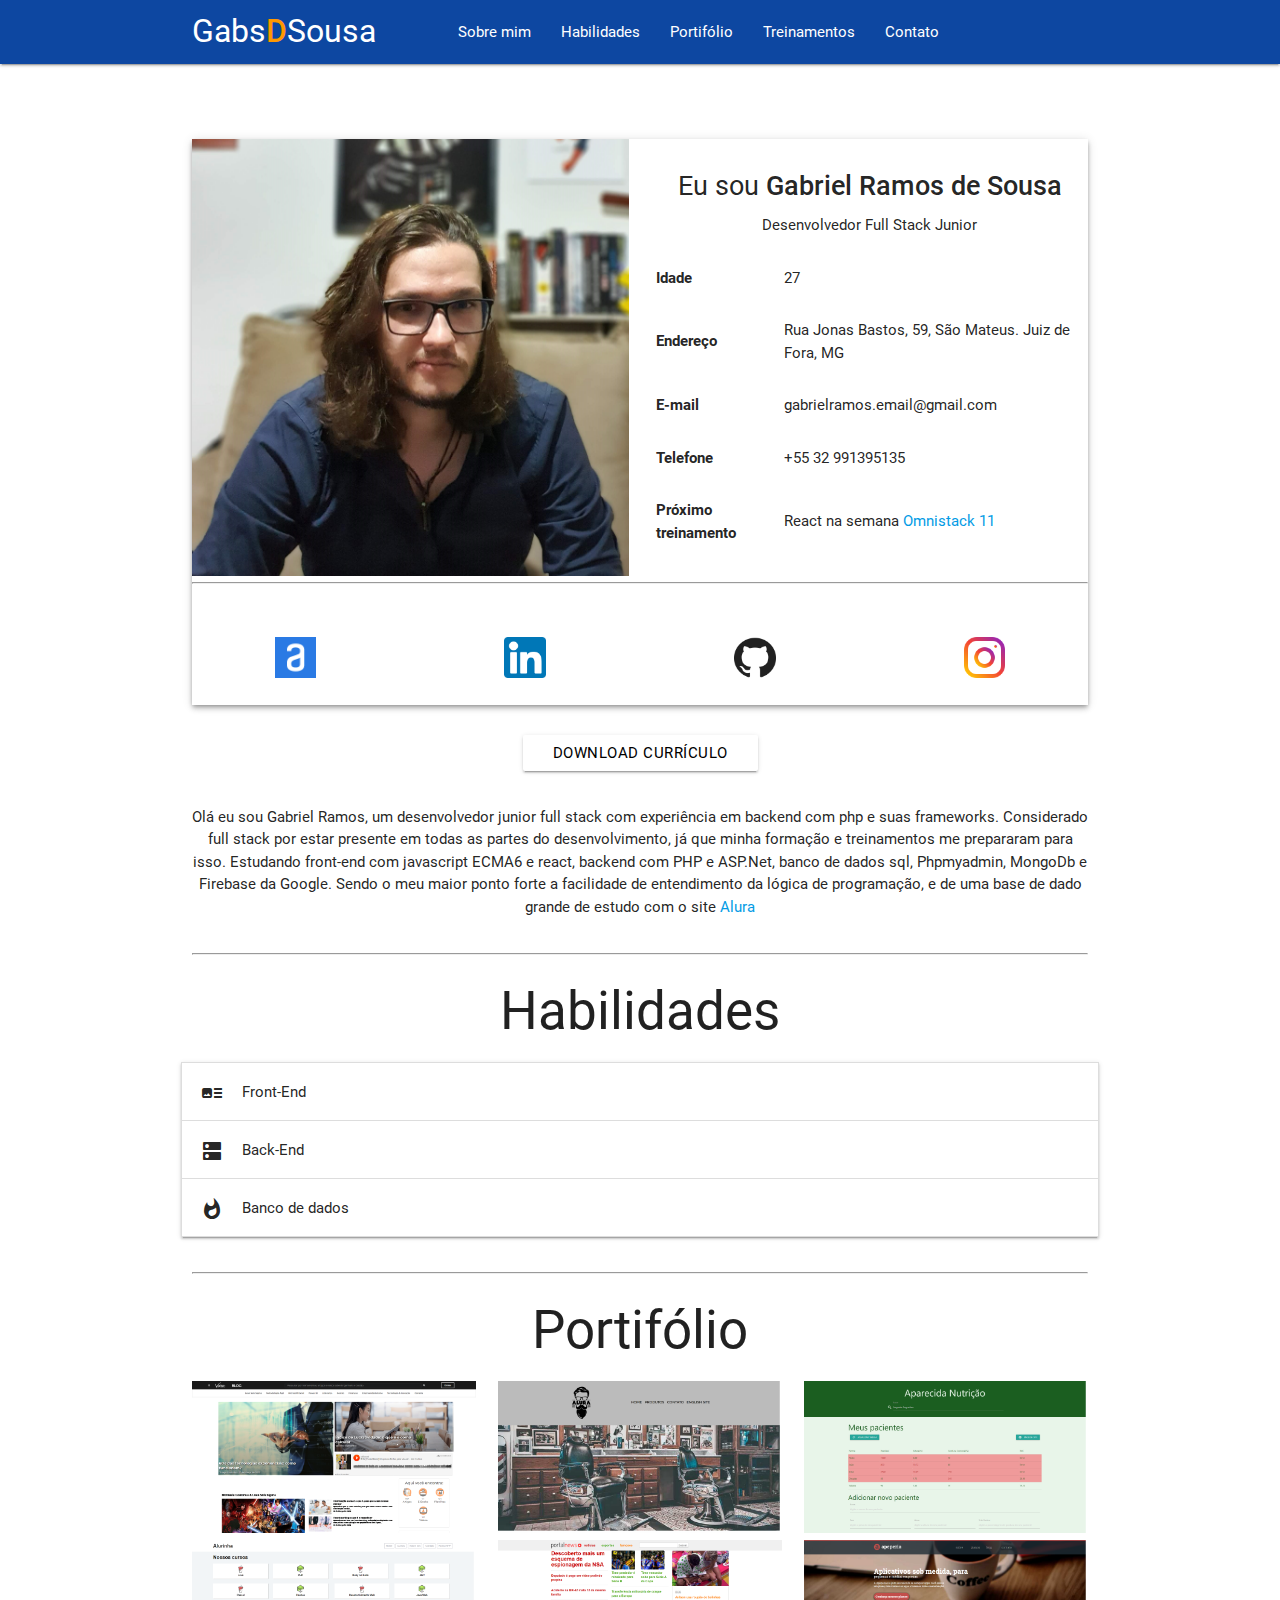
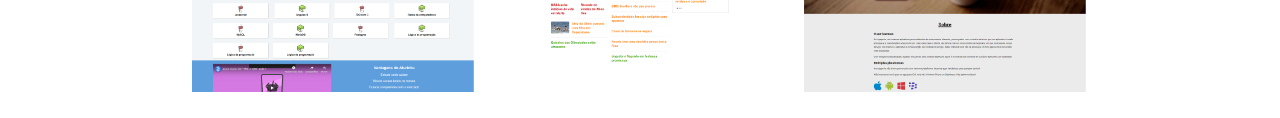
==== index.html @ a73f6cc8 "Inital portifolio" ====
<!DOCTYPE html>
<html lang="pt-br">
<head>
    <meta charset="UTF-8">
    <meta name="viewport" content="width=device-width, initial-scale=1.0">
    <link rel="stylesheet" href="lib/materialize/css/materialize.min.css">
    <link href="https://fonts.googleapis.com/icon?family=Material+Icons" rel="stylesheet">
    <link rel="stylesheet" href="css/style.css">
    <title>Gabriel Ramos de Sousa</title>
</head>
<body>
    <nav class="blue darken-4">
        <div class="container">
            <div class="nav-wrapper">
                <a href="#" class="brand-logo left">
                    Gabs<strong class="orange-text darken-4">D</strong>Sousa
                </a>
                <div class="container">
                    <ul id="nav-mobile" class="right hide-on-med-and-down">
                        <li><a href="#">Sobre mim</a></li>
                        <li><a href="#">Habilidades</a></li>
                        <li><a href="#">Portifólio</a></li>
                        <li><a href="#">Treinamentos</a></li>
                        <li><a href="#">Contato</a></li>
                    </ul>
                </div>
            </div>
        </div>
    </nav>

    <main>
        <div class="container">
            <section class="about z-depth-2" name="about">
                <div class="row">
                    <div class="col s12 m12 l6">
                        <img src="img/perfil.jpg" class="responsive-img img-principal" alt="Foto frontal de uma pessoa com cabelos compridos e camisa social">
                    </div>

                    <div class="col s12 m12 l6 right">
                        <header class="center">
                            <p class="name">Eu sou <strong>Gabriel Ramos de Sousa</strong></p>
                            <p class="subname">Desenvolvedor Full Stack Junior</p>
                        </header>

                        <table>
                            <tbody>
                                <tr>
                                    <th>Idade</th>
                                    <td>27</td>
                                </tr>
                                <tr>
                                    <th>Endereço</th>
                                    <td>Rua Jonas Bastos, 59, São Mateus. Juiz de Fora, MG</td>
                                </tr>
                                <tr>
                                    <th>E-mail</th>
                                    <td>gabrielramos.email@gmail.com</td>
                                </tr>
                                <tr>
                                    <th>Telefone</th>
                                    <td>+55 32 991395135</td>
                                </tr>
                                <tr>
                                    <th>Próximo treinamento</th>
                                    <td>React na semana <a
                                            href="https://rocketseat.com.br/week/inscricao/11.0">Omnistack 11</a>
                                        </td>
                                </tr>
                            </tbody>
                        </table>
                    </div>
                    
                    <div class="col s12 social-medias center">
                        <hr id="social-barrier">
                        <div class="row">
                            <div class="col s3">
                                <a href="https://cursos.alura.com.br/user/GabrielDSousa"><img src="img/alura icon.png"
                                        alt="Logo da Alura"></a>
                            </div>
                            <div class="col s3">
                                <a href="https://www.linkedin.com/in/gabrieldsousa/"><img src="img/linkedin.png"
                                        alt="Logo do LinkedIn"></a>
                            </div>
                            <div class="col s3">
                                <a href="https://github.com/GabrielDSousa"><img src="img/github.png"
                                        alt="Logo do Github"></a>
                            </div>
                            <div class="col s3">
                                <a href="https://www.instagram.com/gabsdsousa/"><img src="img/instagram.png"
                                        alt="Logo do Instagram"></a>
                            </div>
                        </div>
                    </div>
                </div>                
            </section>
            
            <div class="row btn-download">
                <div class="col s12 center">
                    <a class="waves-effect waves-light btn transparent black-text">Download Currículo</a>
                </div>    
            </div>

            <div class="row">
                <div class=" col s12 center">
                    <p>Olá eu sou Gabriel Ramos, um desenvolvedor junior full stack com experiência em backend com php e
                        suas frameworks.
                        Considerado full stack por estar presente em todas as partes do desenvolvimento, já que minha
                        formação e treinamentos
                        me prepararam para isso. Estudando front-end com javascript ECMA6 e react, backend com PHP e
                        ASP.Net, banco de dados sql, Phpmyadmin, MongoDb e Firebase da Google.
                        Sendo o meu maior ponto forte a facilidade de entendimento da lógica de programação, e de uma
                        base de dado grande de estudo
                        com o site <a href="alura.com.br">Alura</a>
                    </p>
                </div>
            </div>

            <hr>
            <section class="skills" name="skills">
                <h2 class="center">Habilidades</h2>

                <div class="row center">
                    <ul class="collapsible" data-collapsible="accordion">
                        <li>
                            <div class="collapsible-header"><i class="material-icons">art_track</i>Front-End</div>
                            <div class="collapsible-body">
                                <ul>
                                    <li>Javascript</li>
                                    <li>Responsividade</li>
                                    <li>Material Design</li>
                                    <li>React</li>
                                    <li>Jquery</li>
                                </ul>
                            </div>
                        </li>
                        <li>
                            <div class="collapsible-header"><i class="material-icons">dns</i>Back-End</div>
                            <div class="collapsible-body">
                                <ul>
                                    <li>PHP</li>
                                    <li>ASP.Net Mvc</li>
                                    <li>Laravel</li>
                                    <li>CodeIgniter</li>
                                </ul>
                            </div>
                        </li>
                        <li>
                            <div class="collapsible-header"><i class="material-icons">whatshot</i>Banco de dados</div>
                            <div class="collapsible-body">
                                <ul>
                                    <li>SQL</li>
                                    <li>Phpmyadmin</li>
                                    <li>Mongodb</li>
                                    <li>Firebase</li>
                                </ul>
                            </div>
                        </li>
                    </ul>                        
                </div>
            </section>

            <hr>

            <section class="portifolio" name="portifolio">
                <h2 class="center">Portifólio</h2>
                <div class="row">
                    <div class="col s12 m6 l4">
                        <a href="https://www.voitto.com.br/blog/" target="_blank"><img src="img/experiência.png"></a>
                    </div>
                    <div class="col s12 m6 l4">
                        <a href="https://gabrieldsousa.github.io/Alura-HTML5-CSS3/" target="_blank"><img src="img/htmlcss.png"></a>
                    </div>
                    <div class="col s12 m6 l4">
                        <a href="https://gabrieldsousa.github.io/Alura-JavaScript/"><img src="img/javascript.png"></a>
                    </div>
                    <div class="col s12 m6 l4">
                        <a href="https://gabrieldsousa.github.io/Estudo-Alura-Curso-Flexbox/"><img src="img/flexbox.png"></a>
                    </div>
                    <div class="col s12 m6 l4">
                        <a href="https://gabrieldsousa.github.io/Estudo-Alura-Web-Design-Responsivo/"><img src="img/responsividade.png"></a>
                    </div>
                    <div class="col s12 m6 l4">
                        <a href="https://gabrieldsousa.github.io/Estudo-Alura-Sass--Compass/"><img src="img/Sass.png"></a>
                    </div>
                </div>
            </section>
        </div>
    </main>


    <script src="lib/jquery/jquery-3.4.1.min.js"></script>
    <script src="lib/materialize/js/materialize.min.js"></script>
    <script src="js/init.js"></script>
</body>
</html>
---- css/style.css ----
.name{
    font-size: 1.8em;
    margin-bottom: 0;
}

.subname{
    font-size: 1em;
    margin-top:.5em;
}

.about{
    margin-top: 5em;
}

.skills div{
    margin-top: .2em;
}

#social-barrier{
    margin-top: 0;
}

.social-medias a img{
    width: 20%;
    margin-top: 3em;
}

.btn-download{
    margin-top: 2em;
}

.portifolio a img {
    width: 100%;
}
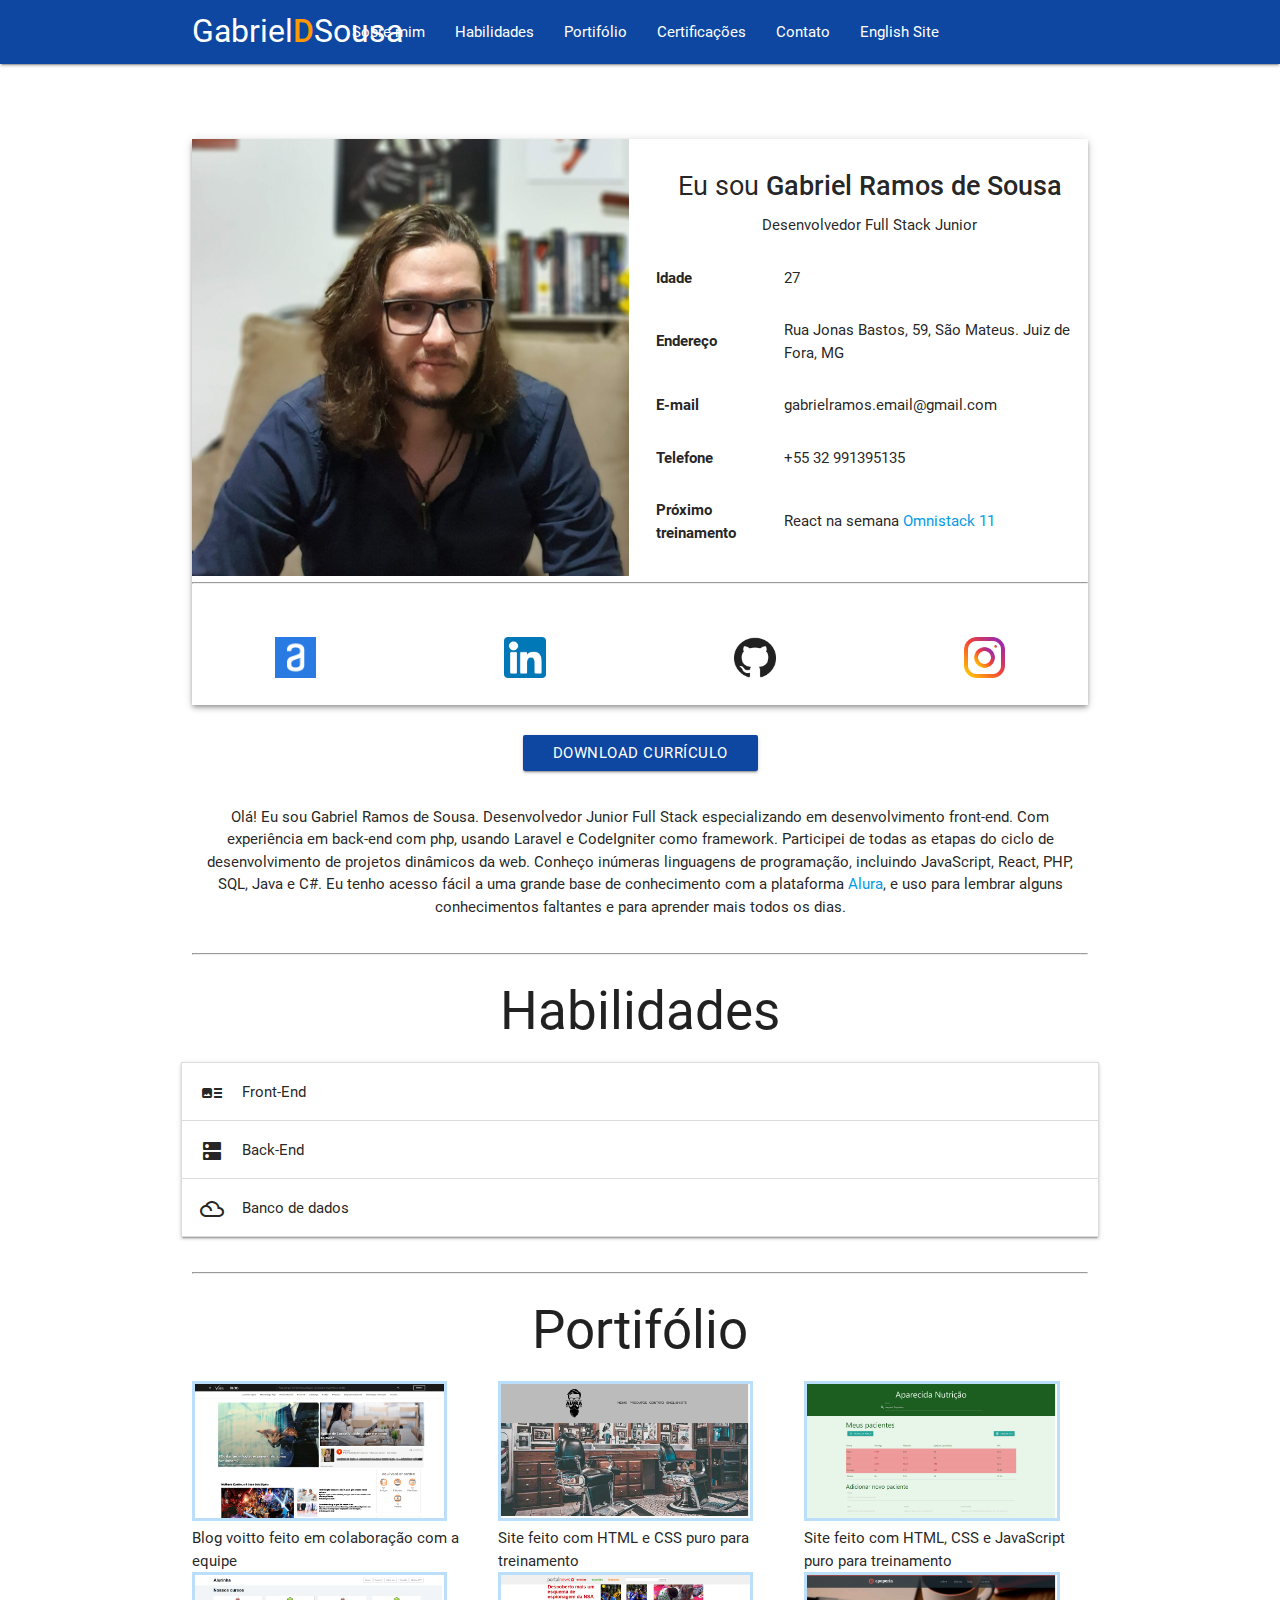
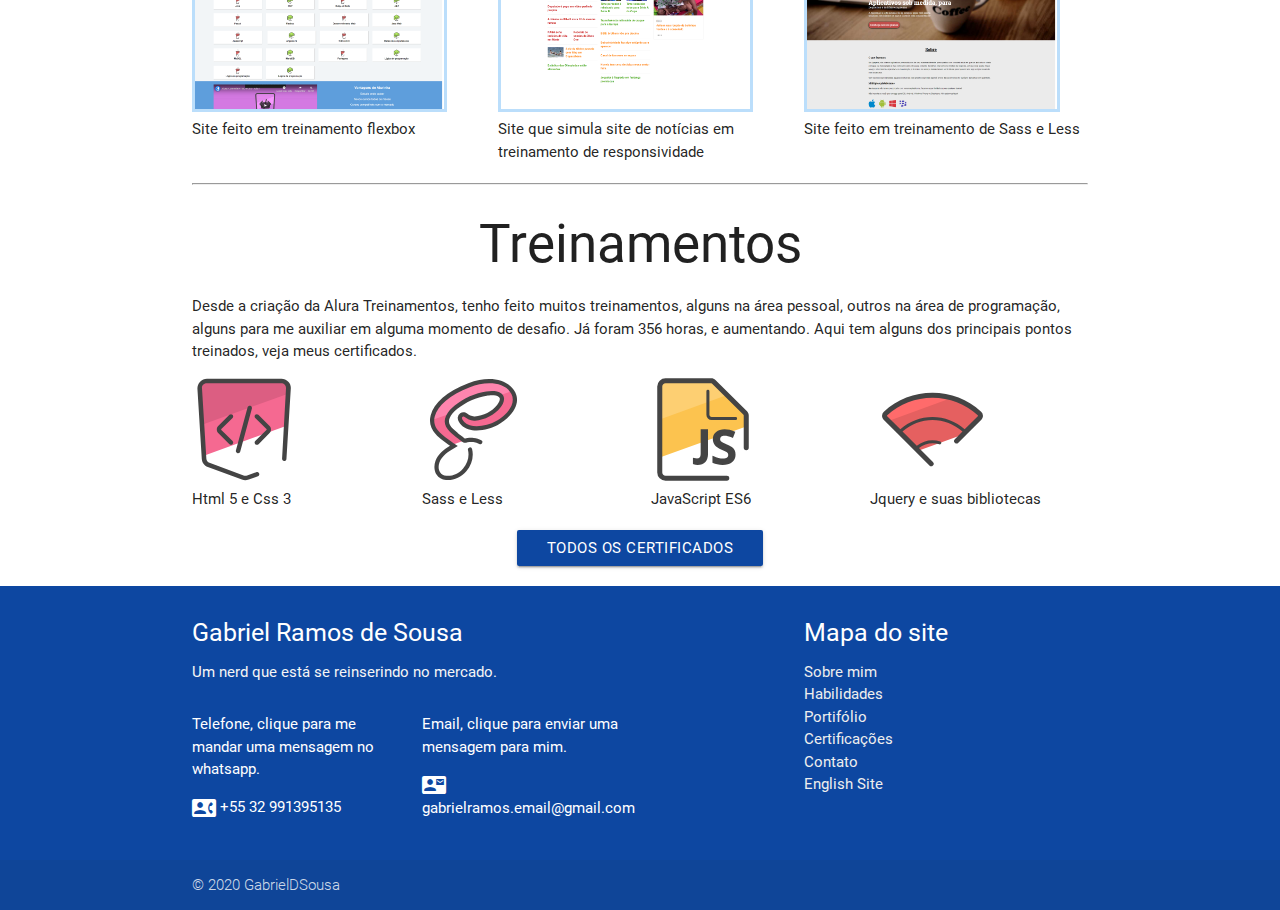
==== commit a5a8ce54: "favicon" ====
--- a/index.html
+++ b/index.html
@@ -6,22 +6,24 @@
     <link rel="stylesheet" href="lib/materialize/css/materialize.min.css">
     <link href="https://fonts.googleapis.com/icon?family=Material+Icons" rel="stylesheet">
     <link rel="stylesheet" href="css/style.css">
-    <title>Gabriel Ramos de Sousa</title>
+    <link rel="shortcut icon" href="img/689904.svg" />
+    <title>Um site vendendo meu peixe</title>
 </head>
 <body>
     <nav class="blue darken-4">
         <div class="container">
             <div class="nav-wrapper">
                 <a href="#" class="brand-logo left">
-                    Gabs<strong class="orange-text darken-4">D</strong>Sousa
+                    Gabriel<strong class="orange-text darken-4">D</strong>Sousa
                 </a>
                 <div class="container">
                     <ul id="nav-mobile" class="right hide-on-med-and-down">
-                        <li><a href="#">Sobre mim</a></li>
-                        <li><a href="#">Habilidades</a></li>
-                        <li><a href="#">Portifólio</a></li>
-                        <li><a href="#">Treinamentos</a></li>
-                        <li><a href="#">Contato</a></li>
+                        <li><a href="#about">Sobre mim</a></li>
+                        <li><a href="#skills">Habilidades</a></li>
+                        <li><a href="#portifolio">Portifólio</a></li>
+                        <li><a href="#trainning">Certificações</a></li>
+                        <li><a href="#contact">Contato</a></li>
+                        <li><a href="en.html">English Site</a></li>
                     </ul>
                 </div>
             </div>
@@ -30,7 +32,7 @@
 
     <main>
         <div class="container">
-            <section class="about z-depth-2" name="about">
+            <section class="about z-depth-2" id="about">
                 <div class="row">
                     <div class="col s12 m12 l6">
                         <img src="img/perfil.jpg" class="responsive-img img-principal" alt="Foto frontal de uma pessoa com cabelos compridos e camisa social">
@@ -96,27 +98,28 @@
             
             <div class="row btn-download">
                 <div class="col s12 center">
-                    <a class="waves-effect waves-light btn transparent black-text">Download Currículo</a>
+                    <a class="waves-effect waves-light btn blue darken-4"
+                        href="https://docs.google.com/document/d/1Kz0HOWZs2nroDLpYCSEGByXlzlraG0v9ARIwDQFRPp4/edit?usp=sharing">Download
+                        Currículo</a>
                 </div>    
             </div>
 
             <div class="row">
                 <div class=" col s12 center">
-                    <p>Olá eu sou Gabriel Ramos, um desenvolvedor junior full stack com experiência em backend com php e
-                        suas frameworks.
-                        Considerado full stack por estar presente em todas as partes do desenvolvimento, já que minha
-                        formação e treinamentos
-                        me prepararam para isso. Estudando front-end com javascript ECMA6 e react, backend com PHP e
-                        ASP.Net, banco de dados sql, Phpmyadmin, MongoDb e Firebase da Google.
-                        Sendo o meu maior ponto forte a facilidade de entendimento da lógica de programação, e de uma
-                        base de dado grande de estudo
-                        com o site <a href="alura.com.br">Alura</a>
+                    <p>Olá! Eu sou Gabriel Ramos de Sousa. Desenvolvedor Junior Full Stack especializando em
+                        desenvolvimento front-end. Com experiência
+                        em back-end com php, usando Laravel e CodeIgniter como framework. Participei de todas as etapas
+                        do ciclo de desenvolvimento de projetos dinâmicos da web.
+                        Conheço inúmeras linguagens de programação, incluindo JavaScript, React, PHP, SQL, Java e C#.
+                        Eu tenho acesso fácil a uma grande base de conhecimento com a plataforma <a
+                            href="alura.com.br">Alura</a>,
+                        e uso para lembrar alguns conhecimentos faltantes e para aprender mais todos os dias.
                     </p>
                 </div>
             </div>
 
             <hr>
-            <section class="skills" name="skills">
+            <section class="skills" id="skills">
                 <h2 class="center">Habilidades</h2>
 
                 <div class="row center">
@@ -145,7 +148,8 @@
                             </div>
                         </li>
                         <li>
-                            <div class="collapsible-header"><i class="material-icons">whatshot</i>Banco de dados</div>
+                            <div class="collapsible-header"><i class="material-icons">filter_drama</i>Banco de dados
+                            </div>
                             <div class="collapsible-body">
                                 <ul>
                                     <li>SQL</li>
@@ -161,32 +165,136 @@
 
             <hr>
 
-            <section class="portifolio" name="portifolio">
+            <section class="portifolio" id="portifolio">
                 <h2 class="center">Portifólio</h2>
-                <div class="row">
+                <div class="row portifolio-imgs">
                     <div class="col s12 m6 l4">
                         <a href="https://www.voitto.com.br/blog/" target="_blank"><img src="img/experiência.png"></a>
+                        <legend>Blog voitto feito em colaboração com a equipe</legend>
                     </div>
                     <div class="col s12 m6 l4">
                         <a href="https://gabrieldsousa.github.io/Alura-HTML5-CSS3/" target="_blank"><img src="img/htmlcss.png"></a>
-                    </div>
-                    <div class="col s12 m6 l4">
-                        <a href="https://gabrieldsousa.github.io/Alura-JavaScript/"><img src="img/javascript.png"></a>
-                    </div>
-                    <div class="col s12 m6 l4">
-                        <a href="https://gabrieldsousa.github.io/Estudo-Alura-Curso-Flexbox/"><img src="img/flexbox.png"></a>
-                    </div>
-                    <div class="col s12 m6 l4">
-                        <a href="https://gabrieldsousa.github.io/Estudo-Alura-Web-Design-Responsivo/"><img src="img/responsividade.png"></a>
-                    </div>
-                    <div class="col s12 m6 l4">
-                        <a href="https://gabrieldsousa.github.io/Estudo-Alura-Sass--Compass/"><img src="img/Sass.png"></a>
+                        <legend>Site feito com HTML e CSS puro para treinamento</legend>
+                    </div>
+                    <div class="col s12 m6 l4">
+                        <a href="https://gabrieldsousa.github.io/Alura-JavaScript/" target="_blank"><img
+                                src="img/javascript.png"></a>
+                        <legend>Site feito com HTML, CSS e JavaScript puro para treinamento</legend>
+                    </div>
+                    <div class="col s12 m6 l4">
+                        <a href="https://gabrieldsousa.github.io/Estudo-Alura-Curso-Flexbox/" target="_blank"><img
+                                src="img/flexbox.png"></a>
+                        <legend>Site feito em treinamento flexbox</legend>
+                    </div>
+                    <div class="col s12 m6 l4">
+                        <a href="https://gabrieldsousa.github.io/Estudo-Alura-Web-Design-Responsivo/"
+                            target="_blank"><img src="img/responsividade.png"></a>
+                        <legend>Site que simula site de notícias em treinamento de responsividade</legend>
+                    </div>
+                    <div class="col s12 m6 l4">
+                        <a href="https://gabrieldsousa.github.io/Estudo-Alura-Sass--Compass/" target="_blank"><img
+                                src="img/Sass.png"></a>
+                        <legend>Site feito em treinamento de Sass e Less</legend>
+                    </div>
+                </div>
+            </section>
+
+            <hr>
+
+            <section class="trainning" id="trainning">
+                <h2 class="center">Treinamentos</h2>
+
+                <p>Desde a criação da Alura Treinamentos, tenho feito muitos treinamentos, alguns na área pessoal, outros na área 
+                    de programação, alguns para me auxiliar em alguma momento de desafio. Já foram 356 horas, e aumentando.
+                    Aqui tem alguns dos principais pontos treinados, veja meus certificados.</p>
+                    
+                <div class="row alura-imgs">
+                    <div class="col s3">
+                        <a href="https://cursos.alura.com.br/user/GabrielDSousa/course/html5-css3-avancando-css/formalCertificate"
+                            target="_blank">
+                            <img src="img/html5-css3-avancando-css.svg" alt=""> 
+                        </a>
+                        <legend>Html 5 e Css 3</legend>
+                    </div>
+                    <div class="col s3">
+                        <a href="https://cursos.alura.com.br/user/GabrielDSousa/course/sass/formalCertificate"
+                            target="_blank">
+                            <img src="img/sass.svg" alt="">
+                        </a>
+                        <legend>Sass e Less</legend>
+                    </div>
+                    <div class="col s3">
+                        <a href="https://cursos.alura.com.br/user/GabrielDSousa/course/javascript-es6-orientacao-a-objetos-parte-1/formalCertificate"
+                            target="_blank">
+                            <img src="img/javascript-es6-orientacao-a-objetos-parte-1.svg" alt="">
+                        </a>
+                        <legend>JavaScript ES6</legend>
+                    </div>
+                    <div class="col s3">
+                        <a href="https://cursos.alura.com.br/user/GabrielDSousa/course/jquery-a-biblioteca-do-mercado/formalCertificate"
+                            target="_blank">
+                            <img src="img/jquery-a-biblioteca-do-mercado-parte-2.svg" alt="">
+                        </a>
+                    </div>
+                    <legend>Jquery e suas bibliotecas</legend>
+                </div>
+
+                <div class="row center">
+                    <div class="col s12">
+                        <a href="https://cursos.alura.com.br/user/GabrielDSousa/fullCertificate/127a5046df01510c9e1d0dfc75cd34e2"
+                        class="waves-effect waves-light btn blue darken-4">
+                            Todos os certificados
+                        </a>
                     </div>
                 </div>
             </section>
         </div>
     </main>
 
+    <footer class="page-footer blue darken-4" id="contact">
+        <div class="container">
+            <div class="row">
+                <div class="col l6 s12">
+                    <h5 class="white-text">Gabriel Ramos de Sousa</h5>
+                    <p class="grey-text text-lighten-4">Um nerd que está se reinserindo no mercado.</p>
+                    <div class="row contact">
+                        <div class="col s6">
+                            <p>Telefone, clique para me mandar uma mensagem no whatsapp.</p>
+                            <a href="https://api.whatsapp.com/send?phone=5532991395135&text=Ol%C3%A1%20Gabriel%2C%20vim%20atrav%C3%A9s%20daqui%20lhe%20contactar%20para"
+                                target="_blank">
+                                <i class="material-icons">contact_phone</i>
+                                +55 32 991395135
+                            </a>
+                        </div>
+
+                        <div class="col s6">
+                            <p>Email, clique para enviar uma mensagem para mim.</p>
+                            <a href="mailto:gabrielramos.email@gmail.com" target="_blank">
+                                <i class="material-icons">contact_mail</i>
+                                gabrielramos.email@gmail.com
+                            </a>
+                        </div>
+                    </div>
+                </div>
+                <div class="col l4 offset-l2 s12">
+                    <h5 class="white-text">Mapa do site</h5>
+                    <ul>
+                        <li><a class="grey-text text-lighten-3" href="#about">Sobre mim</a></li>
+                        <li><a class="grey-text text-lighten-3" href="#skills">Habilidades</a></li>
+                        <li><a class="grey-text text-lighten-3" href="#portifolio">Portifólio</a></li>
+                        <li><a class="grey-text text-lighten-3" href="#trainning">Certificações</a></li>
+                        <li><a class="grey-text text-lighten-3" href="#contact">Contato</a></li>
+                        <li><a class="grey-text text-lighten-3" href="en.html">English Site</a></li>
+                    </ul>
+                </div>
+            </div>
+        </div>
+        <div class="footer-copyright">
+            <div class="container">
+                © 2020 GabrielDSousa
+            </div>
+        </div>
+    </footer>
 
     <script src="lib/jquery/jquery-3.4.1.min.js"></script>
     <script src="lib/materialize/js/materialize.min.js"></script>
--- a/css/style.css
+++ b/css/style.css
@@ -29,6 +29,26 @@
     margin-top: 2em;
 }
 
-.portifolio a img {
-    width: 100%;
+#portifolio a img {
+    width: 90%;
+}
+
+.portifolio-imgs div a img{
+    border: .2em solid #bbdefb;
+}
+
+#trainning{
+    margin-top: 2em;
+}
+
+.alura-imgs div a img{
+    width: 50%;
+}
+
+#contact div a i{
+    vertical-align: middle;
+}
+
+#contact div a {
+    color: white;
 }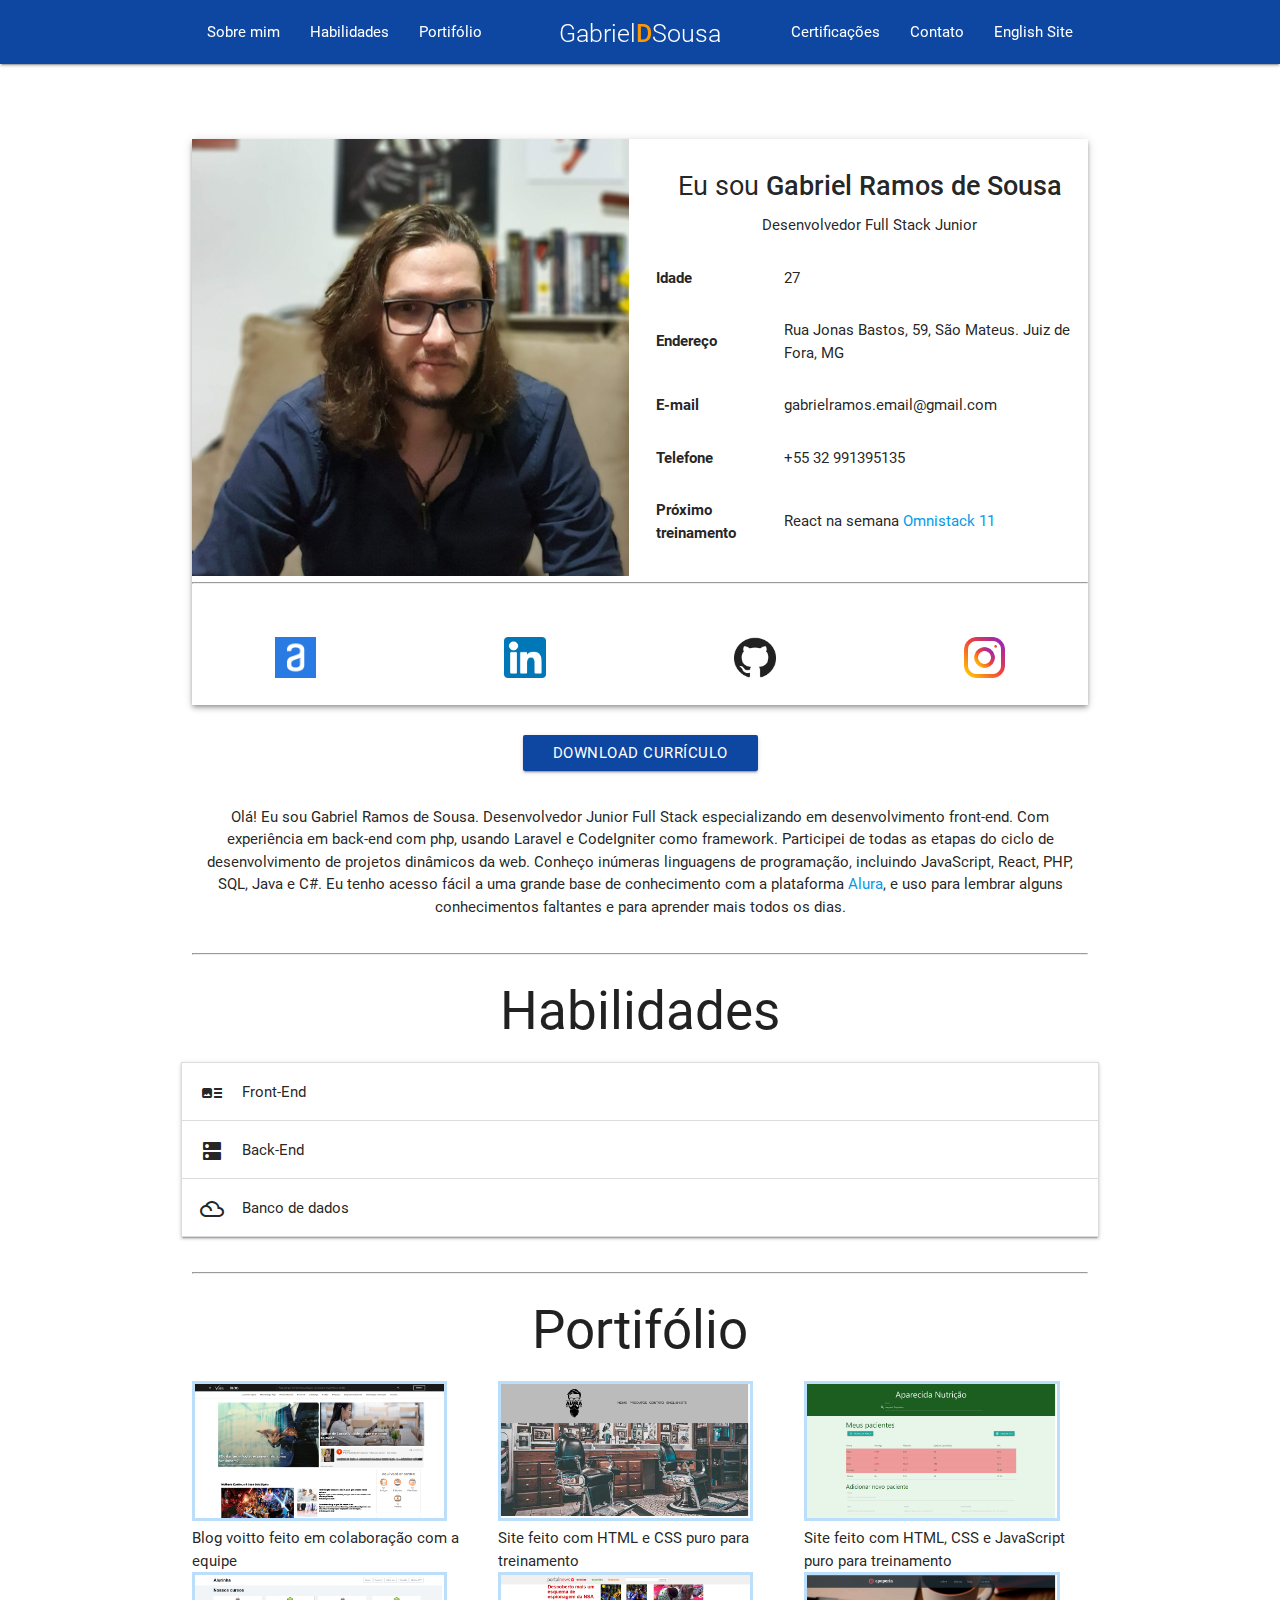
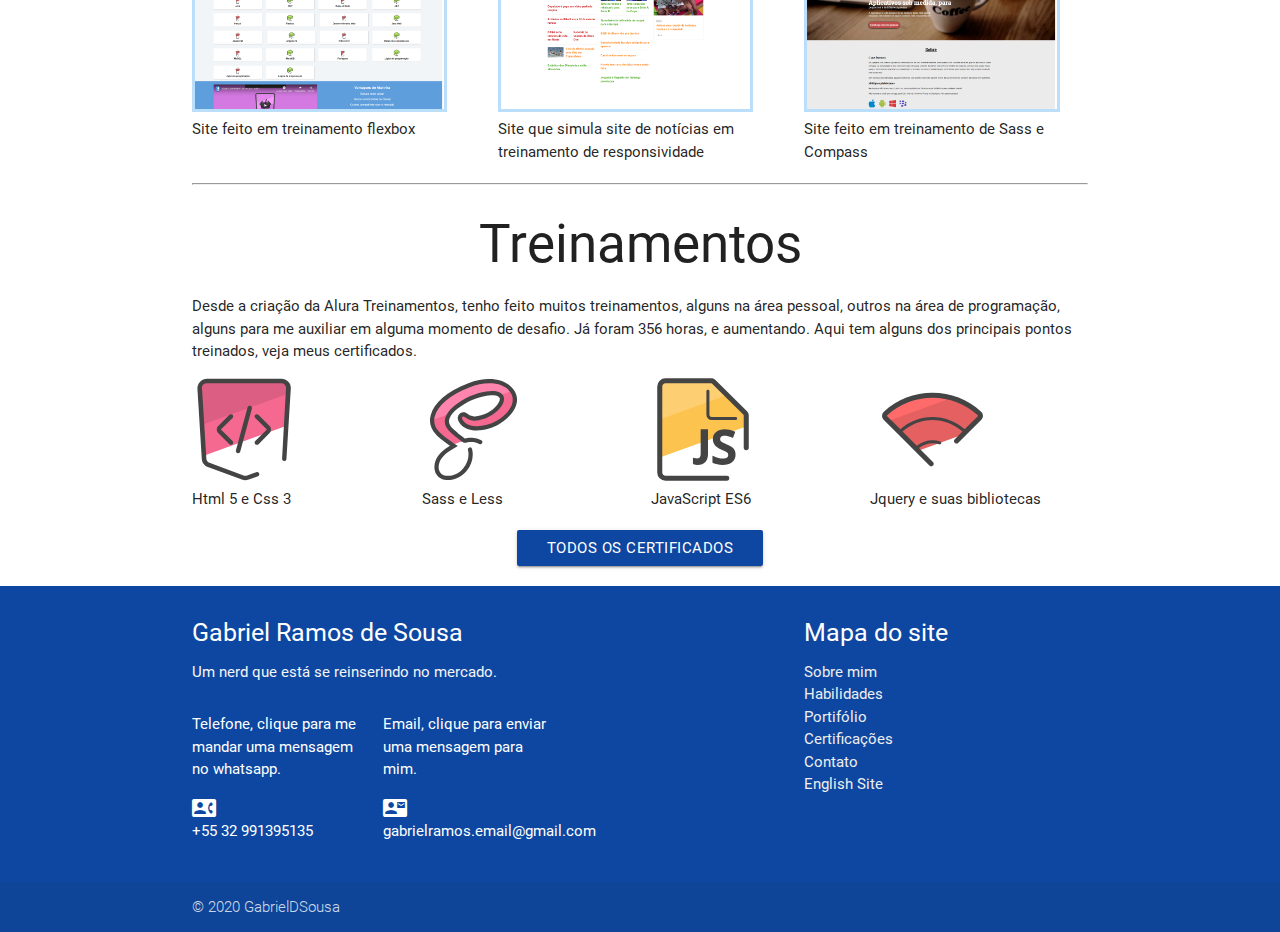
==== commit bf5b4504: "mobile menu" ====
--- a/index.html
+++ b/index.html
@@ -10,25 +10,45 @@
     <title>Um site vendendo meu peixe</title>
 </head>
 <body>
-    <nav class="blue darken-4">
-        <div class="container">
-            <div class="nav-wrapper">
-                <a href="#" class="brand-logo left">
-                    Gabriel<strong class="orange-text darken-4">D</strong>Sousa
-                </a>
-                <div class="container">
-                    <ul id="nav-mobile" class="right hide-on-med-and-down">
-                        <li><a href="#about">Sobre mim</a></li>
-                        <li><a href="#skills">Habilidades</a></li>
-                        <li><a href="#portifolio">Portifólio</a></li>
-                        <li><a href="#trainning">Certificações</a></li>
-                        <li><a href="#contact">Contato</a></li>
-                        <li><a href="en.html">English Site</a></li>
+    <div class="hide-on-large-only">
+        <nav class="blue darken-4">
+            <a href="#" class="brand-logo center">
+                <span class="flow-text">Gabriel<strong class="orange-text darken-4">D</strong>Sousa</span>
+            </a>
+            <ul id="slide-out" class="side-nav">
+                <li><a href="#about">Sobre mim</a></li>
+                <li><a href="#skills">Habilidades</a></li>
+                <li><a href="#portifolio">Portifólio</a></li>
+                <li><a href="#trainning">Certificações</a></li>
+                <li><a href="#contact">Contato</a></li>
+                <li><a href="en.html">English Site</a></li>
+            </ul>
+            <a href="#" data-activates="slide-out" class="button-collapse"><i class="material-icons">menu</i></a>
+        </nav>
+    </div>
+    <div class="navbar-fixed hide-on-med-and-down">
+        <nav class="blue darken-4">
+            <div class="container">
+                <div class="nav-wrapper">
+                    <a href="#" class="brand-logo center">
+                        <span class="flow-text">Gabriel<strong class="orange-text darken-4">D</strong>Sousa</span>
+                    </a>                    
+                    <ul id="nav-mobile" class="center hide-on-med-and-down">
+                        <div class="left">
+                            <li><a href="#about">Sobre mim</a></li>
+                            <li><a href="#skills">Habilidades</a></li>
+                            <li><a href="#portifolio">Portifólio</a></li>
+                        </div>
+                        <div class="right">
+                            <li><a href="#trainning">Certificações</a></li>
+                            <li><a href="#contact">Contato</a></li>
+                            <li><a href="en.html">English Site</a></li>
+                        </div>
                     </ul>
                 </div>
             </div>
-        </div>
-    </nav>
+        </nav>
+    </div>
 
     <main>
         <div class="container">
@@ -99,8 +119,8 @@
             <div class="row btn-download">
                 <div class="col s12 center">
                     <a class="waves-effect waves-light btn blue darken-4"
-                        href="https://docs.google.com/document/d/1Kz0HOWZs2nroDLpYCSEGByXlzlraG0v9ARIwDQFRPp4/edit?usp=sharing">Download
-                        Currículo</a>
+                        href="https://docs.google.com/document/d/1Kz0HOWZs2nroDLpYCSEGByXlzlraG0v9ARIwDQFRPp4/edit?usp=sharing"
+                        target="_blank">Download Currículo</a>
                 </div>    
             </div>
 
@@ -173,28 +193,29 @@
                         <legend>Blog voitto feito em colaboração com a equipe</legend>
                     </div>
                     <div class="col s12 m6 l4">
-                        <a href="https://gabrieldsousa.github.io/Alura-HTML5-CSS3/" target="_blank"><img src="img/htmlcss.png"></a>
+                        <a href="https://gabrieldsousa.github.io/Alura_HTML5_CSS3/" target="_blank"><img
+                                src="img/htmlcss.png"></a>
                         <legend>Site feito com HTML e CSS puro para treinamento</legend>
                     </div>
                     <div class="col s12 m6 l4">
-                        <a href="https://gabrieldsousa.github.io/Alura-JavaScript/" target="_blank"><img
+                        <a href="https://gabrieldsousa.github.io/Alura_JavaScript/" target="_blank"><img
                                 src="img/javascript.png"></a>
                         <legend>Site feito com HTML, CSS e JavaScript puro para treinamento</legend>
                     </div>
                     <div class="col s12 m6 l4">
-                        <a href="https://gabrieldsousa.github.io/Estudo-Alura-Curso-Flexbox/" target="_blank"><img
+                        <a href="https://gabrieldsousa.github.io/Alura_Flexbox/" target="_blank"><img
                                 src="img/flexbox.png"></a>
                         <legend>Site feito em treinamento flexbox</legend>
                     </div>
                     <div class="col s12 m6 l4">
-                        <a href="https://gabrieldsousa.github.io/Estudo-Alura-Web-Design-Responsivo/"
+                        <a href="https://gabrieldsousa.github.io/Alura_Web_Design_Responsivo/"
                             target="_blank"><img src="img/responsividade.png"></a>
                         <legend>Site que simula site de notícias em treinamento de responsividade</legend>
                     </div>
                     <div class="col s12 m6 l4">
-                        <a href="https://gabrieldsousa.github.io/Estudo-Alura-Sass--Compass/" target="_blank"><img
+                        <a href="https://gabrieldsousa.github.io/Alura_Sass_Compass/" target="_blank"><img
                                 src="img/Sass.png"></a>
-                        <legend>Site feito em treinamento de Sass e Less</legend>
+                        <legend>Site feito em treinamento de Sass e Compass</legend>
                     </div>
                 </div>
             </section>
@@ -258,16 +279,16 @@
                     <h5 class="white-text">Gabriel Ramos de Sousa</h5>
                     <p class="grey-text text-lighten-4">Um nerd que está se reinserindo no mercado.</p>
                     <div class="row contact">
-                        <div class="col s6">
+                        <div class="col s5">
                             <p>Telefone, clique para me mandar uma mensagem no whatsapp.</p>
                             <a href="https://api.whatsapp.com/send?phone=5532991395135&text=Ol%C3%A1%20Gabriel%2C%20vim%20atrav%C3%A9s%20daqui%20lhe%20contactar%20para"
                                 target="_blank">
-                                <i class="material-icons">contact_phone</i>
+                                <i class="material-icons">contact_phone</i><br />
                                 +55 32 991395135
                             </a>
                         </div>
 
-                        <div class="col s6">
+                        <div class="col s5">
                             <p>Email, clique para enviar uma mensagem para mim.</p>
                             <a href="mailto:gabrielramos.email@gmail.com" target="_blank">
                                 <i class="material-icons">contact_mail</i>
@@ -299,5 +320,6 @@
     <script src="lib/jquery/jquery-3.4.1.min.js"></script>
     <script src="lib/materialize/js/materialize.min.js"></script>
     <script src="js/init.js"></script>
+    <script src="js/sidenav.js"></script>
 </body>
 </html>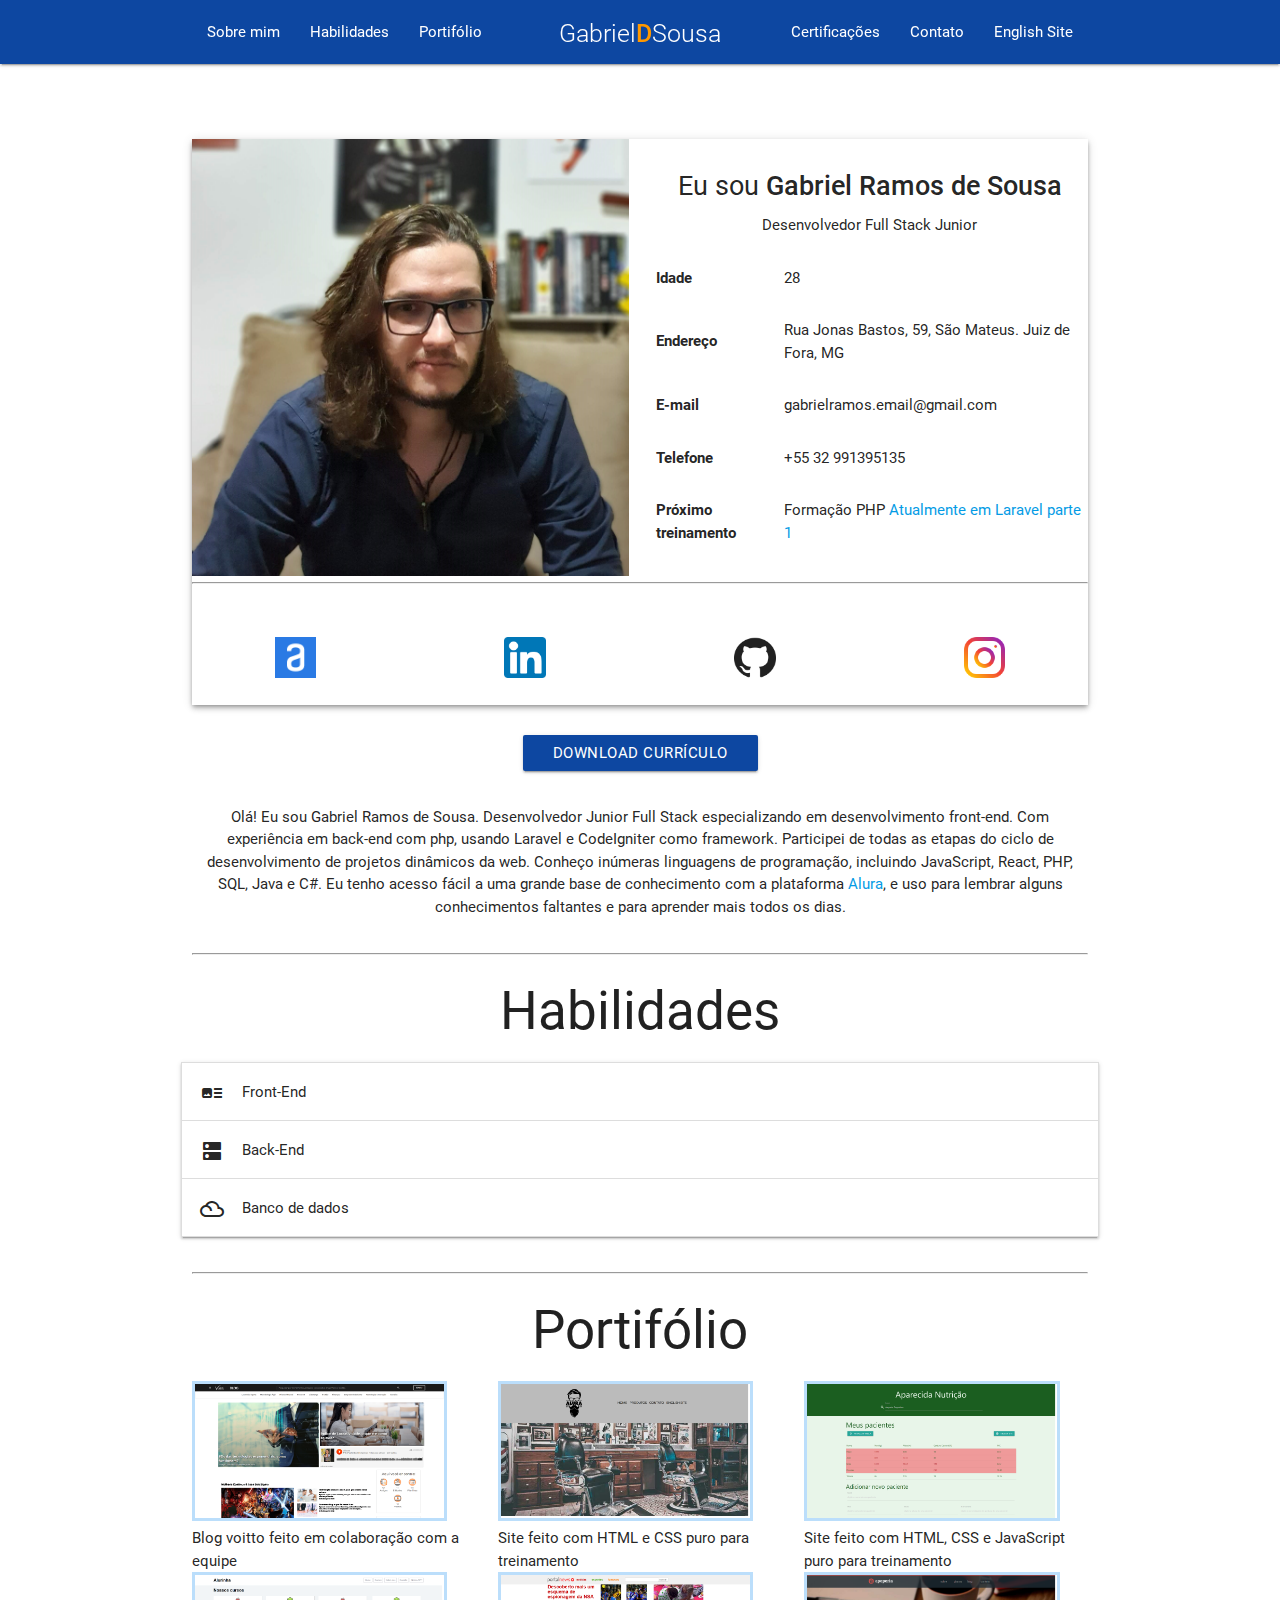
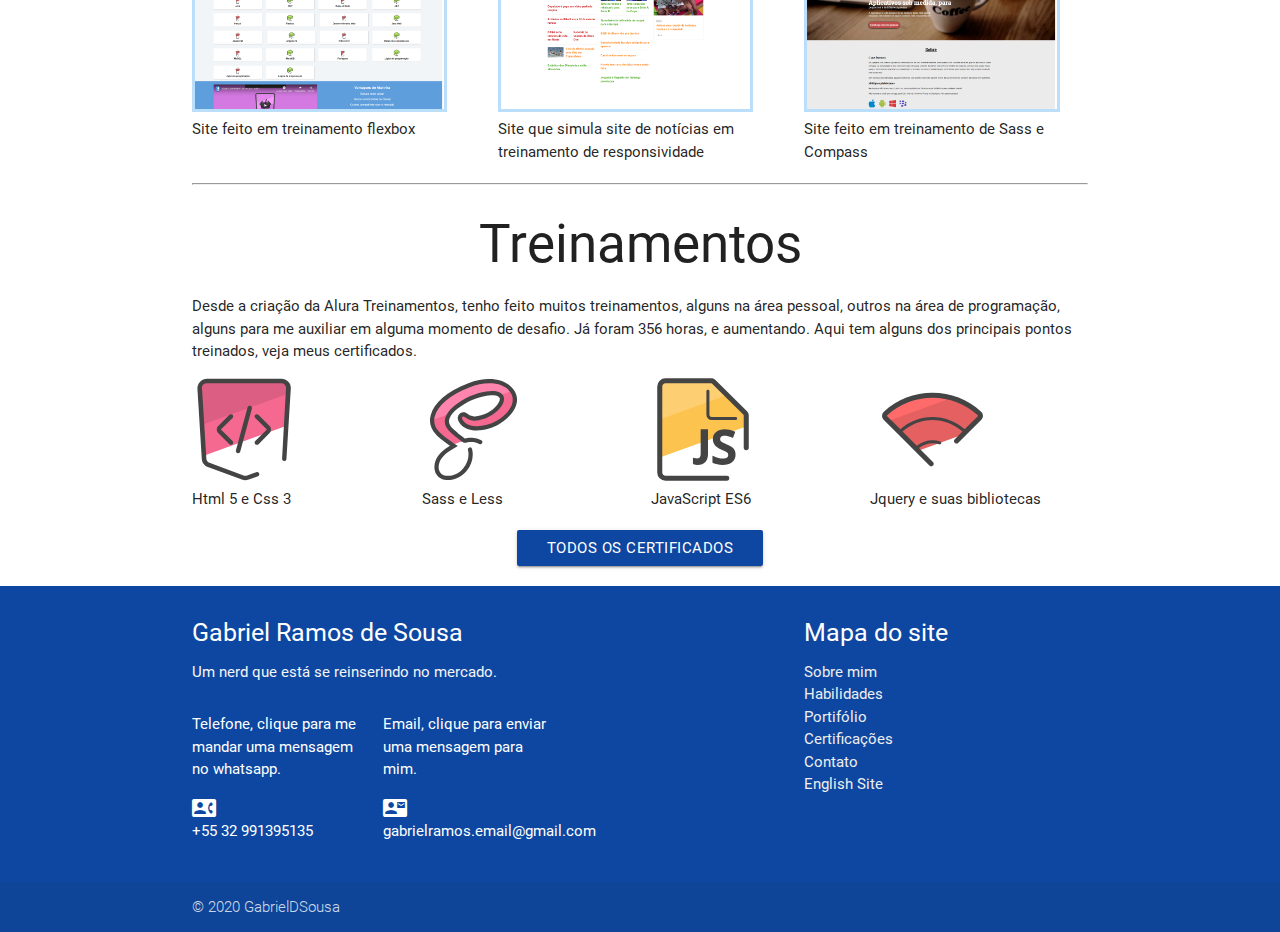
==== commit 19fa9bd5: "Information update" ====
--- a/index.html
+++ b/index.html
@@ -68,7 +68,7 @@
                             <tbody>
                                 <tr>
                                     <th>Idade</th>
-                                    <td>27</td>
+                                    <td>28</td>
                                 </tr>
                                 <tr>
                                     <th>Endereço</th>
@@ -84,8 +84,8 @@
                                 </tr>
                                 <tr>
                                     <th>Próximo treinamento</th>
-                                    <td>React na semana <a
-                                            href="https://rocketseat.com.br/week/inscricao/11.0">Omnistack 11</a>
+                                    <td>Formação PHP <a
+                                            href="https://cursos.alura.com.br/formacao-desenvolvedor-php">Atualmente em Laravel parte 1</a>
                                         </td>
                                 </tr>
                             </tbody>
@@ -161,8 +161,8 @@
                             <div class="collapsible-body">
                                 <ul>
                                     <li>PHP</li>
-                                    <li>ASP.Net Mvc</li>
                                     <li>Laravel</li>
+                                    <li>Lumen</li>
                                     <li>CodeIgniter</li>
                                 </ul>
                             </div>
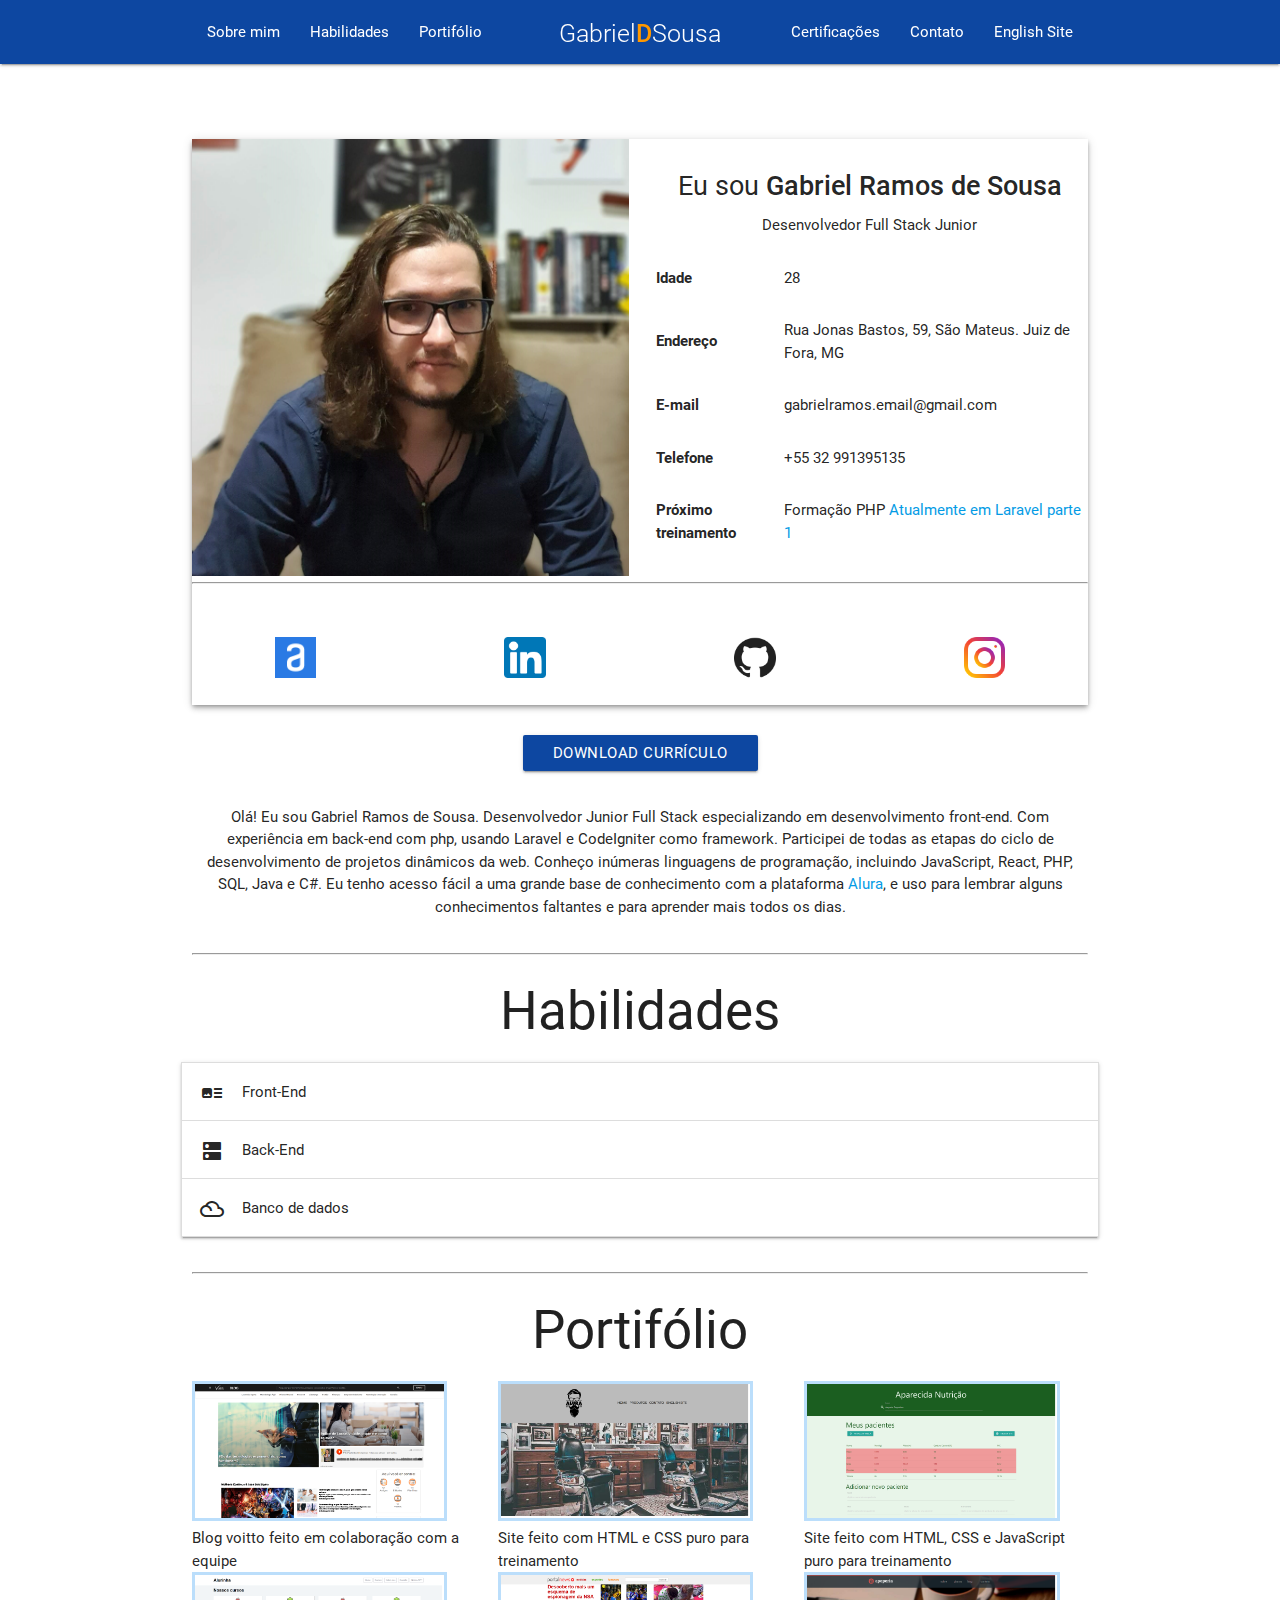
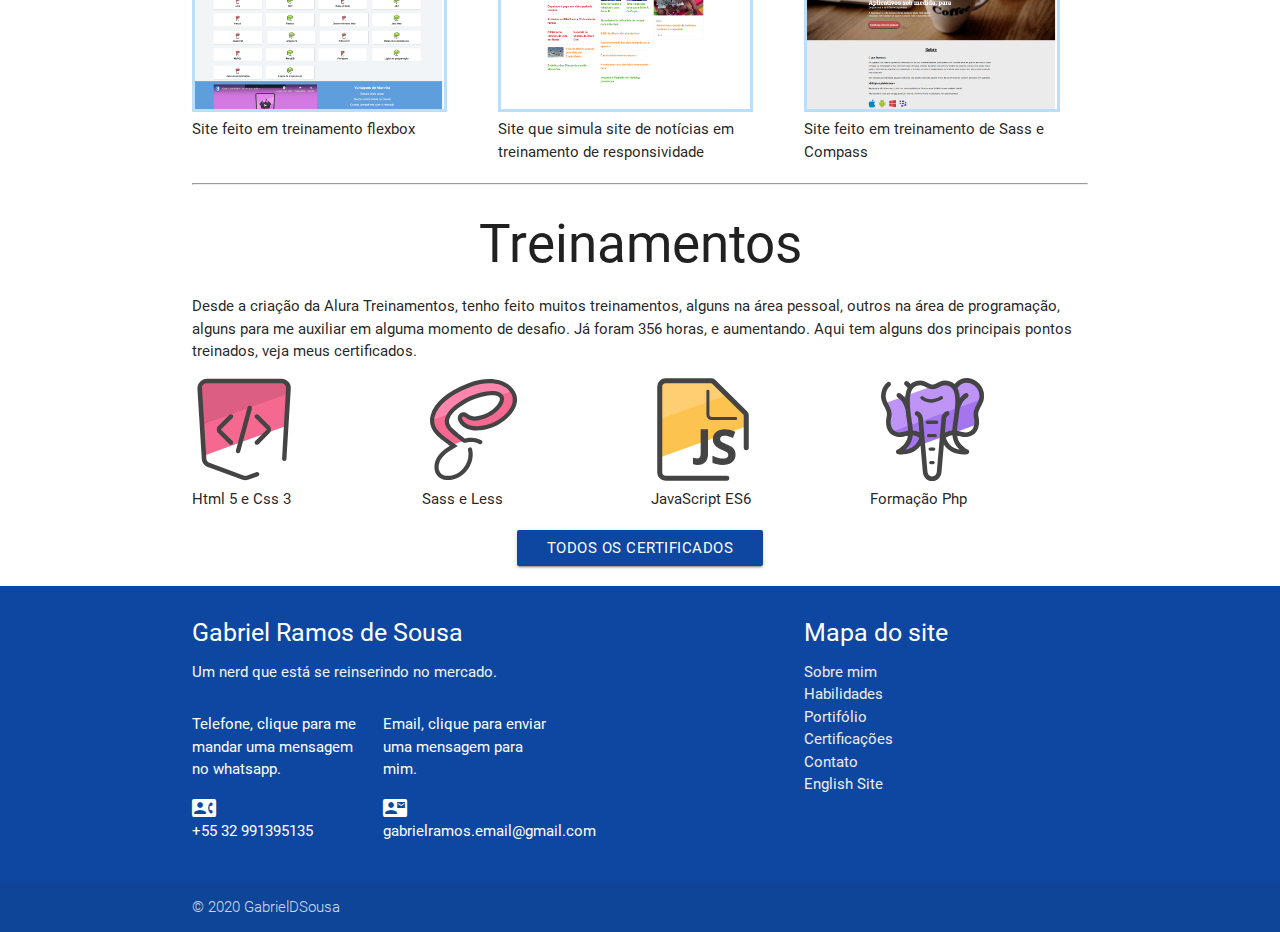
==== commit a6ee0324: "Information update" ====
--- a/index.html
+++ b/index.html
@@ -252,12 +252,12 @@
                         <legend>JavaScript ES6</legend>
                     </div>
                     <div class="col s3">
-                        <a href="https://cursos.alura.com.br/user/GabrielDSousa/course/jquery-a-biblioteca-do-mercado/formalCertificate"
-                            target="_blank">
-                            <img src="img/jquery-a-biblioteca-do-mercado-parte-2.svg" alt="">
-                        </a>
-                    </div>
-                    <legend>Jquery e suas bibliotecas</legend>
+                        <a href="https://cursos.alura.com.br/user/GabrielDSousa/fullCertificate/127a5046df01510c9e1d0dfc75cd34e2"
+                           target="_blank">
+                            <img src="img/php-primeiros-passos.svg" alt="">
+                        </a>
+                    </div>
+                    <legend>Formação Php</legend>
                 </div>
 
                 <div class="row center">
